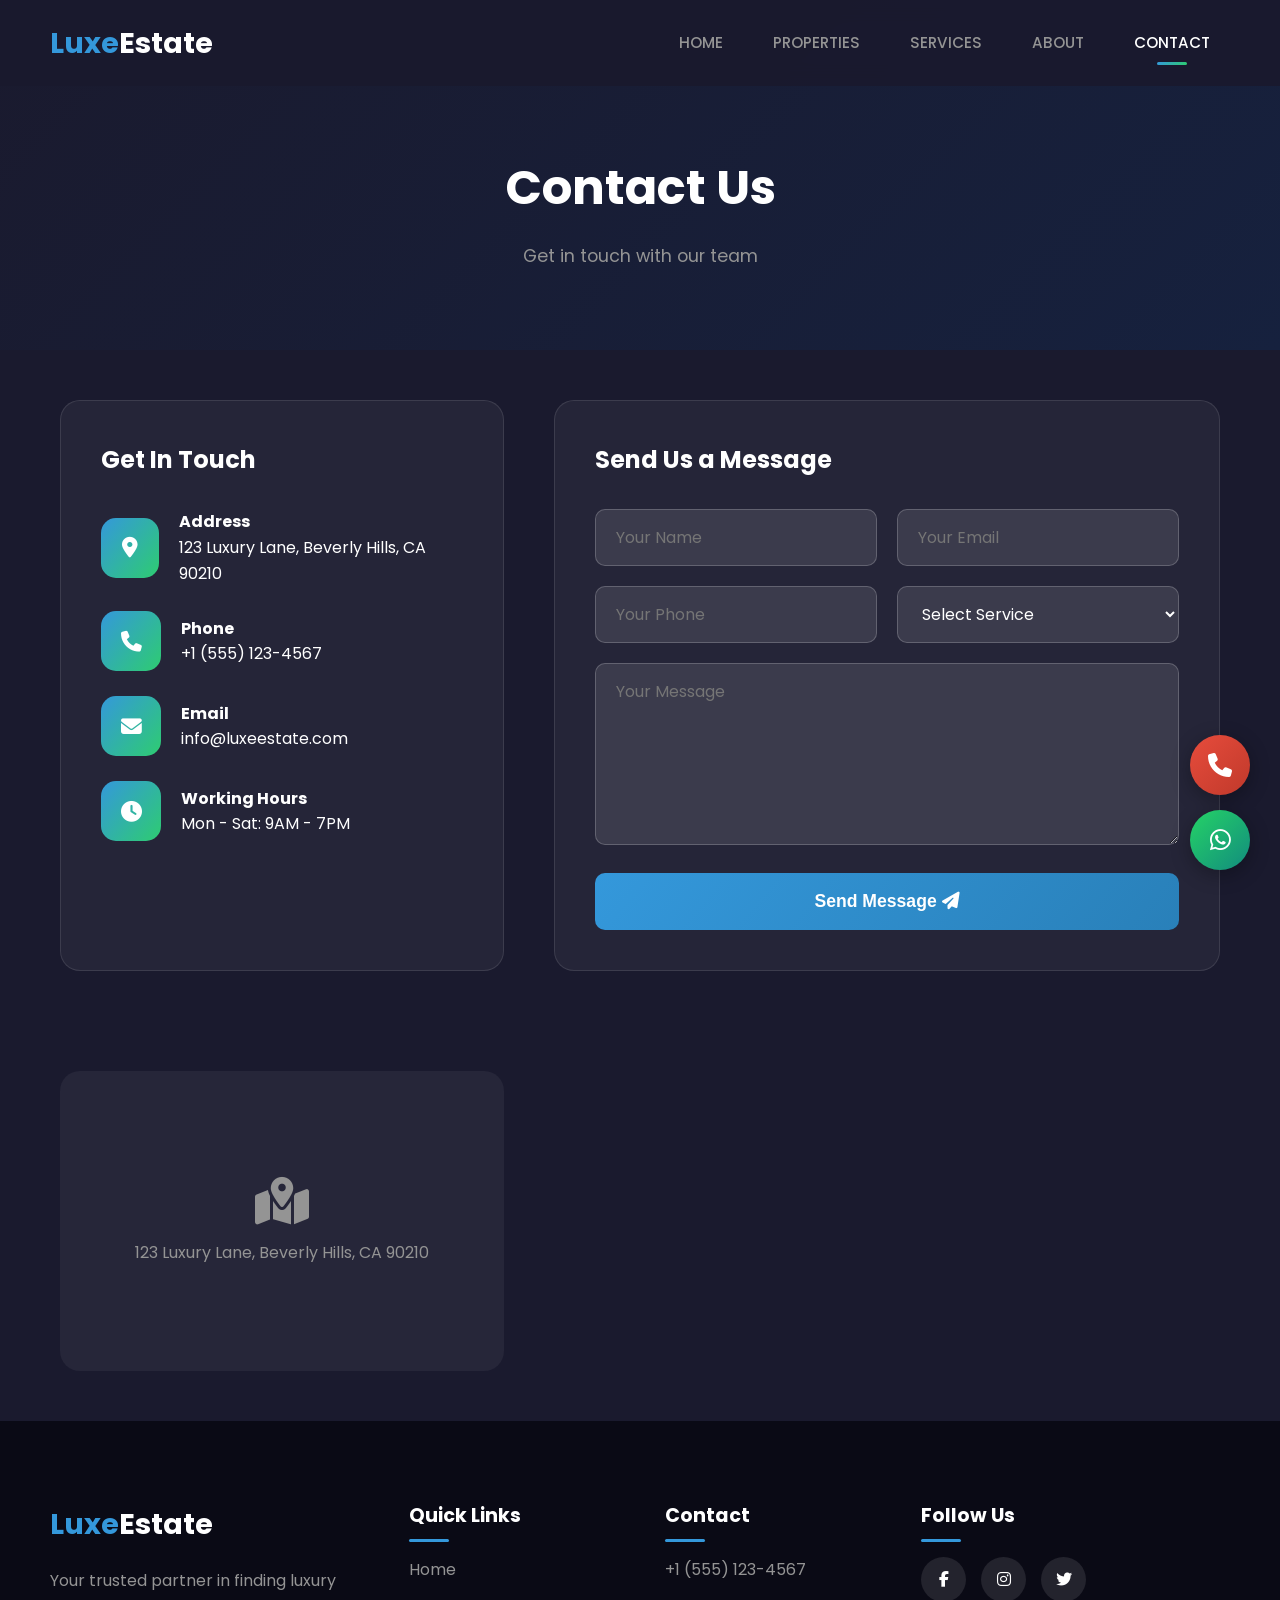
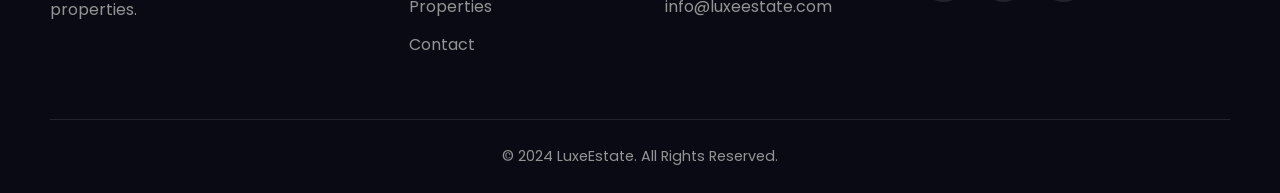
==== contact.html @ 628605b5 "first commit" ====
<!DOCTYPE html>
<html lang="en">
<head>
    <meta charset="UTF-8">
    <meta name="viewport" content="width=device-width, initial-scale=1.0">
    <title>Contact Us - LuxeEstate</title>
    <link rel="stylesheet" href="style.css">
    <link href="https://fonts.googleapis.com/css2?family=Poppins:wght@300;400;500;600;700&display=swap" rel="stylesheet">
    <link rel="stylesheet" href="https://cdnjs.cloudflare.com/ajax/libs/font-awesome/6.4.0/css/all.min.css">
    <style>
        body { overflow-y: auto; background: #1a1a2e; }
        .page-header {
            background: linear-gradient(135deg, #1a1a2e 0%, #16213e 100%);
            padding: 150px 50px 80px;
            text-align: center;
        }
        .page-header h1 { font-size: 3rem; margin-bottom: 15px; }
        .page-header p { color: #949494; font-size: 1.1rem; }
        .contact-page {
            max-width: 1200px;
            margin: 0 auto;
            padding: 50px 20px;
            display: grid;
            grid-template-columns: 1fr 1.5fr;
            gap: 50px;
        }
        
        .contact-info-box {
            background: rgba(255,255,255,0.05);
            padding: 40px;
            border-radius: 20px;
            border: 1px solid rgba(255,255,255,0.1);
        }
        .contact-info-box h2 { margin-bottom: 30px; }
        
        .info-row {
            display: flex;
            align-items: center;
            gap: 20px;
            margin-bottom: 25px;
        }
        .info-icon-box {
            width: 60px;
            height: 60px;
            background: linear-gradient(130deg, #3498db, #2ecc71);
            border-radius: 15px;
            display: flex;
            align-items: center;
            justify-content: center;
            color: white;
            font-size: 1.3rem;
        }
        
        .contact-form-page {
            background: rgba(255,255,255,0.05);
            padding: 40px;
            border-radius: 20px;
            border: 1px solid rgba(255,255,255,0.1);
        }
        .contact-form-page h2 { margin-bottom: 30px; }
        
        .form-row-page {
            display: grid;
            grid-template-columns: 1fr 1fr;
            gap: 20px;
        }
        
        .form-group-page {
            margin-bottom: 20px;
        }
        
        .form-group-page input,
        .form-group-page select,
        .form-group-page textarea {
            width: 100%;
            padding: 15px 20px;
            background: rgba(255,255,255,0.1);
            border: 1px solid rgba(255,255,255,0.2);
            border-radius: 10px;
            color: white;
            font-size: 1rem;
            font-family: 'Poppins', sans-serif;
        }
        
        .form-group-page input:focus,
        .form-group-page select:focus,
        .form-group-page textarea:focus {
            outline: none;
            border-color: #3498db;
        }
        
        .submit-btn-page {
            width: 100%;
            padding: 18px;
            background: linear-gradient(130deg, #3498db, #2980b9);
            border: none;
            border-radius: 10px;
            color: white;
            font-size: 1.1rem;
            font-weight: 600;
            cursor: pointer;
            transition: 0.3s;
        }
        
        .submit-btn-page:hover {
            transform: translateY(-3px);
            box-shadow: 0 10px 30px rgba(52, 152, 219, 0.4);
        }

        .map-container {
            margin-top: 50px;
            height: 300px;
            background: rgba(255,255,255,0.05);
            border-radius: 20px;
            display: flex;
            align-items: center;
            justify-content: center;
            color: #949494;
        }

        @media (max-width: 768px) {
            .contact-page { grid-template-columns: 1fr; }
            .form-row-page { grid-template-columns: 1fr; }
        }
    </style>
</head>

    <header>
        <div class="logo"><span>Luxe</span>Estate</div>
        <nav>
            <a href="index.html">HOME</a>
            <a href="index.html#properties">PROPERTIES</a>
            <a href="index.html#services">SERVICES</a>
            <a href="about.html">ABOUT</a>
            <a href="contact.html" class="active">CONTACT</a>
        </nav>
        <div class="menu-toggle"><i class="fas fa-bars"></i></div>
    </header>

    <div class="page-header">
        <h1>Contact Us</h1>
        <p>Get in touch with our team</p>
    </div>

    <div class="contact-page">
        <div class="contact-info-box">
            <h2>Get In Touch</h2>
            
            <div class="info-row">
                <div class="info-icon-box"><i class="fas fa-map-marker-alt"></i></div>
                <div>
                    <h4>Address</h4>
                    <p>123 Luxury Lane, Beverly Hills, CA 90210</p>
                </div>
            </div>
            
            <div class="info-row">
                <div class="info-icon-box"><i class="fas fa-phone"></i></div>
                <div>
                    <h4>Phone</h4>
                    <p>+1 (555) 123-4567</p>
                </div>
            </div>
            
            <div class="info-row">
                <div class="info-icon-box"><i class="fas fa-envelope"></i></div>
                <div>
                    <h4>Email</h4>
                    <p>info@luxeestate.com</p>
                </div>
            </div>
            
            <div class="info-row">
                <div class="info-icon-box"><i class="fas fa-clock"></i></div>
                <div>
                    <h4>Working Hours</h4>
                    <p>Mon - Sat: 9AM - 7PM</p>
                </div>
            </div>
        </div>

        <div class="contact-form-page">
            <h2>Send Us a Message</h2>
            <form id="contactFormPage">
                <div class="form-row-page">
                    <div class="form-group-page">
                        <input type="text" placeholder="Your Name" required>
                    </div>
                    <div class="form-group-page">
                        <input type="email" placeholder="Your Email" required>
                    </div>
                </div>
                <div class="form-row-page">
                    <div class="form-group-page">
                        <input type="tel" placeholder="Your Phone">
                    </div>
                    <div class="form-group-page">
                        <select required>
                            <option value="">Select Service</option>
                            <option>Buy Property</option>
                            <option>Sell Property</option>
                            <option>Rent Property</option>
                            <option>Other Inquiry</option>
                        </select>
                    </div>
                </div>
                <div class="form-group-page">
                    <textarea placeholder="Your Message" rows="6" required></textarea>
                </div>
                <button type="submit" class="submit-btn-page">Send Message <i class="fas fa-paper-plane"></i></button>
            </form>
        </div>
    </div>

    <div class="contact-page" style="padding-top: 0;">
        <div class="map-container" style="width: 100%;">
            <div style="text-align: center;">
                <i class="fas fa-map-marked-alt" style="font-size: 3rem; margin-bottom: 15px;"></i>
                <p>123 Luxury Lane, Beverly Hills, CA 90210</p>
            </div>
        </div>
    </div>

    <footer>
        <div class="footer-content">
            <div class="footer-grid">
                <div class="footer-col">
                    <div class="footer-logo"><span>Luxe</span>Estate</div>
                    <p>Your trusted partner in finding luxury properties.</p>
                </div>
                <div class="footer-col">
                    <h4>Quick Links</h4>
                    <ul>
                        <li><a href="index.html">Home</a></li>
                        <li><a href="index.html#properties">Properties</a></li>
                        <li><a href="contact.html">Contact</a></li>
                    </ul>
                </div>
                <div class="footer-col">
                    <h4>Contact</h4>
                    <ul>
                        <li><a href="tel:+15551234567">+1 (555) 123-4567</a></li>
                        <li><a href="mailto:info@luxeestate.com">info@luxeestate.com</a></li>
                    </ul>
                </div>
                <div class="footer-col">
                    <h4>Follow Us</h4>
                    <div class="footer-social">
                        <a href="#"><i class="fab fa-facebook-f"></i></a>
                        <a href="#"><i class="fab fa-instagram"></i></a>
                        <a href="#"><i class="fab fa-twitter"></i></a>
                    </div>
                </div>
            </div>
        </div>
        <div class="footer-bottom">
            <p>&copy; 2024 LuxeEstate. All Rights Reserved.</p>
        </div>
    </footer>

    <div class="floating-widget">
        <a href="tel:+15551234567" class="widget-btn call-btn"><i class="fas fa-phone"></i></a>
        <a href="https://wa.me/15551234567" class="widget-btn whatsapp-btn" target="_blank"><i class="fab fa-whatsapp"></i></a>
    </div>

    <script>
        document.getElementById('contactFormPage').addEventListener('submit', function(e) {
            e.preventDefault();
            alert('Thank you for your message! We will get back to you soon.');
            this.reset();
        });
    </script>
</body>
</html>
---- style.css ----
/* ============ RESET & BASE ============ */
* {
    margin: 0;
    padding: 0;
    box-sizing: border-box;
}

:root {
    --primary: #3498db;
    --primary-dark: #2980b9;
    --secondary: #2ecc71;
    --dark: #1a1a2e;
    --darker: #0f0f1a;
    --light: #ffffff;
    --gray: #949494;
    --light-gray: #f7fafc;
    --border: #e2e8f0;
    --shadow: 0 10px 40px rgba(0,0,0,0.2);
    --transition: all 0.3s ease;
}

html {
    scroll-behavior: smooth;
}

body {
    font-family: 'Poppins', sans-serif;
    background-color: var(--dark);
    color: var(--light);
    line-height: 1.6;
    overflow-x: hidden;
}

a { text-decoration: none; }
ul { list-style: none; }
img { max-width: 100%; display: block; }

/* ============ HEADER ============ */
header {
    position: fixed;
    top: 0;
    left: 0;
    right: 0;
    display: flex;
    justify-content: space-between;
    align-items: center;
    padding: 20px 50px;
    z-index: 1000;
    background: rgba(26, 26, 46, 0.95);
    backdrop-filter: blur(10px);
    transition: var(--transition);
}

header.scrolled {
    padding: 15px 50px;
    box-shadow: 0 5px 20px rgba(0,0,0,0.3);
}

.logo {
    font-size: 1.8rem;
    font-weight: 700;
    color: var(--light);
}

.logo span {
    color: var(--primary);
}

/* ============ NAVBAR ============ */
header nav {
    position: relative;
    display: flex;
    gap: 10px;
    width: auto;
    margin: 0;
    transform: none;
    top: auto;
    right: auto;
    left: auto;
}

header nav a {
    position: relative;
    width: auto;
    display: inline-block;
    text-align: center;
    color: var(--gray);
    font-family: 'Poppins', sans-serif;
    font-weight: 500;
    font-size: 0.95rem;
    padding: 10px 20px;
    transition: var(--transition);
    text-decoration: none;
}

header nav a::before,
header nav a::after {
    display: none;
}

header nav a:hover,
header nav a.active {
    color: var(--light);
}

header nav a.active::after {
    content: '';
    position: absolute;
    bottom: 0;
    left: 50%;
    transform: translateX(-50%);
    width: 30px;
    height: 3px;
    background: linear-gradient(130deg, var(--primary), var(--secondary));
    border-radius: 2px;
    display: block;
}

#indicator {
    display: none;
}

.menu-toggle {
    display: none;
    font-size: 1.5rem;
    cursor: pointer;
    color: var(--light);
}

/* ============ HERO SECTION ============ */
#home {
    height: 100vh;
    display: flex;
    align-items: center;
    justify-content: center;
    position: relative;
    background: linear-gradient(135deg, var(--darker) 0%, var(--dark) 50%, #1e3a5f 100%);
    overflow: hidden;
}

.hero-overlay {
    position: absolute;
    top: 0;
    left: 0;
    right: 0;
    bottom: 0;
    background: url('data:image/svg+xml,<svg xmlns="http://www.w3.org/2000/svg" viewBox="0 0 100 100"><defs><pattern id="grid" width="10" height="10" patternUnits="userSpaceOnUse"><path d="M 10 0 L 0 0 0 10" fill="none" stroke="rgba(255,255,255,0.03)" stroke-width="0.5"/></pattern></defs><rect width="100" height="100" fill="url(%23grid)"/></svg>');
    pointer-events: none;
}

.hero-content {
    text-align: center;
    z-index: 10;
    padding: 0 20px;
    max-width: 1200px;
}

.hero-content h1 {
    font-size: 4rem;
    margin-bottom: 20px;
    text-shadow: 0 0 50px rgba(52, 152, 219, 0.5);
    animation: fadeInUp 1s ease;
}

.hero-content p {
    font-size: 1.3rem;
    color: var(--gray);
    margin-bottom: 40px;
    animation: fadeInUp 1s ease 0.2s both;
}

/* Search Box */
.search-box {
    display: flex;
    flex-wrap: wrap;
    justify-content: center;
    gap: 15px;
    margin-bottom: 50px;
    animation: fadeInUp 1s ease 0.4s both;
}

.search-input {
    position: relative;
    display: flex;
    align-items: center;
    background: rgba(255,255,255,0.1);
    border: 1px solid rgba(255,255,255,0.2);
    border-radius: 50px;
    padding: 15px 25px;
    min-width: 200px;
}

.search-input i {
    color: var(--primary);
    margin-right: 10px;
}

.search-input input,
.search-input select {
    background: transparent;
    border: none;
    outline: none;
    color: var(--light);
    font-size: 0.95rem;
    font-family: 'Poppins', sans-serif;
    width: 100%;
}

.search-input select option {
    background: var(--dark);
}

.search-btn {
    padding: 15px 40px;
    background: linear-gradient(130deg, var(--primary), var(--primary-dark));
    border: none;
    border-radius: 50px;
    color: var(--light);
    font-size: 1rem;
    font-weight: 600;
    cursor: pointer;
    transition: var(--transition);
    display: flex;
    align-items: center;
    gap: 10px;
}

.search-btn:hover {
    transform: translateY(-3px);
    box-shadow: 0 10px 30px rgba(52, 152, 219, 0.4);
}

/* Hero Stats */
.hero-stats {
    display: flex;
    justify-content: center;
    gap: 60px;
    animation: fadeInUp 1s ease 0.6s both;
}

.stat {
    text-align: center;
}

.stat-number {
    display: block;
    font-size: 2.5rem;
    font-weight: 700;
    color: var(--primary);
}

.stat-label {
    font-size: 0.9rem;
    color: var(--gray);
}

/* ============ SECTIONS COMMON ============ */
section {
    padding: 100px 50px;
}

.section-header {
    text-align: center;
    max-width: 700px;
    margin: 0 auto 60px;
}

.subtitle {
    display: inline-block;
    color: var(--primary);
    font-size: 0.9rem;
    font-weight: 600;
    text-transform: uppercase;
    letter-spacing: 3px;
    margin-bottom: 15px;
}

.section-header h2 {
    font-size: 2.8rem;
    margin-bottom: 15px;
}

.section-header p {
    color: var(--gray);
    font-size: 1.1rem;
}

/* ============ PROPERTIES SECTION ============ */
#properties {
    background: linear-gradient(180deg, var(--darker) 0%, var(--dark) 100%);
}

.filter-buttons {
    display: flex;
    justify-content: center;
    gap: 15px;
    margin-bottom: 50px;
    flex-wrap: wrap;
}

.filter-btn {
    padding: 12px 30px;
    background: transparent;
    border: 2px solid rgba(255,255,255,0.2);
    border-radius: 30px;
    color: var(--gray);
    font-size: 0.95rem;
    font-weight: 500;
    cursor: pointer;
    transition: var(--transition);
}

.filter-btn:hover,
.filter-btn.active {
    background: var(--primary);
    border-color: var(--primary);
    color: var(--light);
}

.properties-grid {
    display: grid;
    grid-template-columns: repeat(auto-fill, minmax(350px, 1fr));
    gap: 30px;
    max-width: 1400px;
    margin: 0 auto;
}

/* Property Card */
.property-card {
    background: rgba(255,255,255,0.05);
    border-radius: 20px;
    overflow: hidden;
    transition: var(--transition);
    border: 1px solid rgba(255,255,255,0.1);
}

.property-card:hover {
    transform: translateY(-10px);
    box-shadow: var(--shadow);
    border-color: var(--primary);
}

.card-image {
    position: relative;
    height: 250px;
    overflow: hidden;
}

.card-image img {
    width: 100%;
    height: 100%;
    object-fit: cover;
    transition: var(--transition);
}

.property-card:hover .card-image img {
    transform: scale(1.1);
}

.badge {
    position: absolute;
    top: 15px;
    left: 15px;
    padding: 8px 18px;
    border-radius: 20px;
    font-size: 0.8rem;
    font-weight: 600;
    text-transform: uppercase;
}

.badge.sale { background: var(--secondary); }
.badge.rent { background: #e74c3c; }
.badge.new { background: var(--primary); }

.card-actions {
    position: absolute;
    top: 15px;
    right: 15px;
    display: flex;
    flex-direction: column;
    gap: 10px;
    opacity: 0;
    transform: translateX(20px);
    transition: var(--transition);
}

.property-card:hover .card-actions {
    opacity: 1;
    transform: translateX(0);
}

.action-btn {
    width: 40px;
    height: 40px;
    background: rgba(0,0,0,0.6);
    border: none;
    border-radius: 50%;
    color: var(--light);
    cursor: pointer;
    transition: var(--transition);
}

.action-btn:hover {
    background: var(--primary);
}

.card-details {
    padding: 25px;
}

.price-row {
    display: flex;
    justify-content: space-between;
    align-items: center;
    margin-bottom: 10px;
}

.property-price {
    font-size: 1.8rem;
    font-weight: 700;
    color: var(--light);
}

.property-price span {
    font-size: 1rem;
    font-weight: 400;
    color: var(--gray);
}

.property-type {
    background: rgba(52, 152, 219, 0.2);
    color: var(--primary);
    padding: 5px 15px;
    border-radius: 15px;
    font-size: 0.85rem;
    font-weight: 500;
}

.property-title {
    font-size: 1.2rem;
    margin-bottom: 8px;
    color: var(--light);
}

.property-address {
    color: var(--gray);
    font-size: 0.9rem;
    margin-bottom: 20px;
    display: flex;
    align-items: center;
    gap: 5px;
}

.property-address i {
    color: var(--primary);
}

.property-features {
    display: flex;
    gap: 20px;
    padding: 15px 0;
    border-top: 1px solid rgba(255,255,255,0.1);
    border-bottom: 1px solid rgba(255,255,255,0.1);
}

.property-features .feature {
    display: flex;
    align-items: center;
    gap: 8px;
    color: var(--gray);
    font-size: 0.9rem;
}

.property-features .feature i {
    color: var(--primary);
}

.card-footer {
    display: flex;
    justify-content: space-between;
    align-items: center;
    margin-top: 20px;
}

.realtor {
    display: flex;
    align-items: center;
    gap: 10px;
}

.realtor-img {
    width: 40px;
    height: 40px;
    border-radius: 50%;
    background-size: cover;
    background-position: center;
}

.realtor span {
    font-size: 0.9rem;
    color: var(--gray);
}

.view-btn {
    padding: 10px 20px;
    background: transparent;
    border: 2px solid var(--primary);
    border-radius: 25px;
    color: var(--primary);
    font-weight: 500;
    cursor: pointer;
    transition: var(--transition);
}

.view-btn:hover {
    background: var(--primary);
    color: var(--light);
}

.view-all-container {
    text-align: center;
    margin-top: 50px;
}

.view-all-btn {
    padding: 15px 40px;
    background: var(--primary);
    border: none;
    border-radius: 30px;
    color: var(--light);
    font-size: 1rem;
    font-weight: 600;
    cursor: pointer;
    transition: var(--transition);
    display: inline-flex;
    align-items: center;
    gap: 10px;
}

.view-all-btn:hover {
    background: var(--primary-dark);
    transform: translateX(5px);
}

/* ============ SERVICES SECTION ============ */
#services {
    background: var(--darker);
}

.services-grid {
    display: grid;
    grid-template-columns: repeat(auto-fit, minmax(300px, 1fr));
    gap: 30px;
    max-width: 1200px;
    margin: 0 auto;
}

.service-card {
    background: rgba(255,255,255,0.05);
    padding: 40px 30px;
    border-radius: 20px;
    text-align: center;
    transition: var(--transition);
    border: 1px solid rgba(255,255,255,0.1);
}

.service-card:hover {
    transform: translateY(-10px);
    border-color: var(--primary);
    box-shadow: 0 20px 40px rgba(0,0,0,0.3);
}

.service-icon {
    width: 80px;
    height: 80px;
    background: linear-gradient(130deg, var(--primary), var(--secondary));
    border-radius: 50%;
    display: flex;
    align-items: center;
    justify-content: center;
    margin: 0 auto 25px;
}

.service-icon i {
    font-size: 2rem;
    color: var(--light);
}

.service-card h3 {
    font-size: 1.3rem;
    margin-bottom: 15px;
    color: var(--light);
}

.service-card p {
    color: var(--gray);
    font-size: 0.95rem;
}

/* ============ ABOUT SECTION ============ */
#about {
    background: linear-gradient(135deg, var(--dark) 0%, var(--darker) 100%);
}

.about-container {
    display: grid;
    grid-template-columns: 1fr 1fr;
    gap: 60px;
    max-width: 1200px;
    margin: 0 auto;
    align-items: center;
}

.about-image {
    position: relative;
}

.about-image img {
    border-radius: 20px;
    width: 100%;
}

.about-experience {
    position: absolute;
    bottom: -20px;
    right: -20px;
    background: linear-gradient(130deg, var(--primary), var(--secondary));
    padding: 25px 35px;
    border-radius: 15px;
    text-align: center;
}

.exp-number {
    display: block;
    font-size: 2.5rem;
    font-weight: 700;
}

.exp-text {
    font-size: 0.85rem;
    color: rgba(255,255,255,0.8);
}

.about-content .subtitle {
    text-align: left;
}

.about-content h2 {
    font-size: 2.5rem;
    margin-bottom: 20px;
}

.about-content > p {
    color: var(--gray);
    margin-bottom: 30px;
    line-height: 1.8;
}

.about-features {
    display: grid;
    grid-template-columns: 1fr 1fr;
    gap: 15px;
    margin-bottom: 30px;
}

.about-feature {
    display: flex;
    align-items: center;
    gap: 10px;
    color: var(--light);
}

.about-feature i {
    color: var(--secondary);
}

.about-btn {
    padding: 15px 35px;
    background: var(--primary);
    border: none;
    border-radius: 30px;
    color: var(--light);
    font-size: 1rem;
    font-weight: 600;
    cursor: pointer;
    transition: var(--transition);
    display: inline-flex;
    align-items: center;
    gap: 10px;
}

.about-btn:hover {
    background: var(--primary-dark);
}

/* ============ TESTIMONIALS SECTION ============ */
#testimonials {
    background: var(--darker);
}

.testimonials-container {
    display: grid;
    grid-template-columns: repeat(auto-fit, minmax(320px, 1fr));
    gap: 30px;
    max-width: 1200px;
    margin: 0 auto;
}

.testimonial-card {
    background: rgba(255,255,255,0.05);
    padding: 40px 30px;
    border-radius: 20px;
    position: relative;
    border: 1px solid rgba(255,255,255,0.1);
}

.quote-icon {
    font-size: 2rem;
    color: var(--primary);
    margin-bottom: 20px;
}

.testimonial-text {
    font-size: 1rem;
    color: var(--gray);
    line-height: 1.8;
    margin-bottom: 25px;
}

.testimonial-author {
    display: flex;
    align-items: center;
    gap: 15px;
    margin-bottom: 15px;
}

.author-img {
    width: 50px;
    height: 50px;
    border-radius: 50%;
    background-size: cover;
    background-position: center;
}

.author-info h4 {
    font-size: 1rem;
    color: var(--light);
}

.author-info span {
    font-size: 0.85rem;
    color: var(--gray);
}

.testimonial-rating {
    color: #f1c40f;
}

/* ============ AGENTS SECTION ============ */
#agents {
    background: linear-gradient(180deg, var(--darker) 0%, var(--dark) 100%);
}

.agents-grid {
    display: grid;
    grid-template-columns: repeat(auto-fit, minmax(300px, 1fr));
    gap: 30px;
    max-width: 1200px;
    margin: 0 auto;
}

.agent-card {
    background: rgba(255,255,255,0.05);
    border-radius: 20px;
    overflow: hidden;
    transition: var(--transition);
    border: 1px solid rgba(255,255,255,0.1);
}

.agent-card:hover {
    transform: translateY(-10px);
    border-color: var(--primary);
}

.agent-image {
    position: relative;
    height: 300px;
    overflow: hidden;
}

.agent-image img {
    width: 100%;
    height: 100%;
    object-fit: cover;
    transition: var(--transition);
}

.agent-card:hover .agent-image img {
    transform: scale(1.1);
}

.agent-social {
    position: absolute;
    bottom: 0;
    left: 0;
    right: 0;
    display: flex;
    justify-content: center;
    gap: 15px;
    padding: 15px;
    background: linear-gradient(to top, rgba(0,0,0,0.8), transparent);
    transform: translateY(100%);
    transition: var(--transition);
}

.agent-card:hover .agent-social {
    transform: translateY(0);
}

.agent-social a {
    width: 40px;
    height: 40px;
    background: var(--primary);
    border-radius: 50%;
    display: flex;
    align-items: center;
    justify-content: center;
    color: var(--light);
    transition: var(--transition);
}

.agent-social a:hover {
    background: var(--secondary);
}

.agent-info {
    padding: 25px;
    text-align: center;
}

.agent-info h3 {
    font-size: 1.3rem;
    margin-bottom: 5px;
}

.agent-title {
    color: var(--primary);
    font-size: 0.9rem;
    margin-bottom: 15px;
}

.agent-contact {
    color: var(--gray);
    font-size: 0.9rem;
}

/* ============ CTA SECTION ============ */
.cta-section {
    background: linear-gradient(135deg, var(--primary) 0%, #2980b9 100%);
    padding: 80px 50px;
    text-align: center;
}

.cta-content h2 {
    font-size: 2.5rem;
    margin-bottom: 15px;
}

.cta-content > p {
    font-size: 1.1rem;
    margin-bottom: 35px;
    opacity: 0.9;
}

.cta-buttons {
    display: flex;
    justify-content: center;
    gap: 20px;
    flex-wrap: wrap;
}

.cta-primary,
.cta-secondary {
    padding: 15px 40px;
    border-radius: 30px;
    font-size: 1rem;
    font-weight: 600;
    transition: var(--transition);
}

.cta-primary {
    background: var(--light);
    color: var(--primary);
}

.cta-primary:hover {
    transform: translateY(-3px);
    box-shadow: 0 10px 30px rgba(0,0,0,0.3);
}

.cta-secondary {
    background: transparent;
    border: 2px solid var(--light);
    color: var(--light);
}

.cta-secondary:hover {
    background: var(--light);
    color: var(--primary);
}

/* ============ CONTACT SECTION ============ */
#contact {
    background: var(--darker);
}

.contact-container {
    display: grid;
    grid-template-columns: 1fr 1.5fr;
    gap: 50px;
    max-width: 1200px;
    margin: 0 auto;
}

.contact-info {
    display: flex;
    flex-direction: column;
    gap: 30px;
}

.info-item {
    display: flex;
    gap: 20px;
    align-items: flex-start;
}

.info-icon {
    width: 60px;
    height: 60px;
    background: linear-gradient(130deg, var(--primary), var(--secondary));
    border-radius: 15px;
    display: flex;
    align-items: center;
    justify-content: center;
    flex-shrink: 0;
}

.info-icon i {
    font-size: 1.3rem;
    color: var(--light);
}

.info-content h4 {
    font-size: 1.1rem;
    margin-bottom: 5px;
}

.info-content p {
    color: var(--gray);
    font-size: 0.95rem;
}

.contact-form {
    background: rgba(255,255,255,0.05);
    padding: 40px;
    border-radius: 20px;
    border: 1px solid rgba(255,255,255,0.1);
}

.form-row {
    display: grid;
    grid-template-columns: 1fr 1fr;
    gap: 20px;
}

.form-group {
    margin-bottom: 20px;
}

.form-group input,
.form-group select,
.form-group textarea {
    width: 100%;
    padding: 15px 20px;
    background: rgba(255,255,255,0.1);
    border: 1px solid rgba(255,255,255,0.2);
    border-radius: 10px;
    color: var(--light);
    font-size: 1rem;
    font-family: 'Poppins', sans-serif;
    transition: var(--transition);
}

.form-group input:focus,
.form-group select:focus,
.form-group textarea:focus {
    outline: none;
    border-color: var(--primary);
    background: rgba(255,255,255,0.15);
}

.form-group textarea {
    resize: vertical;
}

.form-group select option {
    background: var(--dark);
}

.submit-btn {
    width: 100%;
    padding: 18px;
    background: linear-gradient(130deg, var(--primary), var(--primary-dark));
    border: none;
    border-radius: 10px;
    color: var(--light);
    font-size: 1.1rem;
    font-weight: 600;
    cursor: pointer;
    transition: var(--transition);
    display: flex;
    align-items: center;
    justify-content: center;
    gap: 10px;
}

.submit-btn:hover {
    transform: translateY(-3px);
    box-shadow: 0 10px 30px rgba(52, 152, 219, 0.4);
}

/* ============ FOOTER ============ */
footer {
    background: #0a0a15;
    padding-top: 80px;
}

.footer-content {
    max-width: 1400px;
    margin: 0 auto;
    padding: 0 50px;
}

.footer-grid {
    display: grid;
    grid-template-columns: 1.5fr 1fr 1fr 1.5fr;
    gap: 50px;
    padding-bottom: 50px;
    border-bottom: 1px solid rgba(255,255,255,0.1);
}

.footer-logo {
    font-size: 1.8rem;
    font-weight: 700;
    margin-bottom: 20px;
}

.footer-logo span {
    color: var(--primary);
}

.footer-col > p {
    color: var(--gray);
    margin-bottom: 25px;
    line-height: 1.8;
}

.footer-social {
    display: flex;
    gap: 15px;
}

.footer-social a {
    width: 45px;
    height: 45px;
    background: rgba(255,255,255,0.1);
    border-radius: 50%;
    display: flex;
    align-items: center;
    justify-content: center;
    color: var(--light);
    transition: var(--transition);
}

.footer-social a:hover {
    background: var(--primary);
    transform: translateY(-5px);
}

.footer-col h4 {
    font-size: 1.2rem;
    margin-bottom: 25px;
    position: relative;
}

.footer-col h4::after {
    content: '';
    position: absolute;
    bottom: -10px;
    left: 0;
    width: 40px;
    height: 3px;
    background: var(--primary);
    border-radius: 2px;
}

.footer-col ul li {
    margin-bottom: 12px;
}

.footer-col ul li a {
    color: var(--gray);
    transition: var(--transition);
}

.footer-col ul li a:hover {
    color: var(--primary);
    padding-left: 5px;
}

.newsletter-form {
    display: flex;
    gap: 10px;
}

.newsletter-form input {
    flex: 1;
    padding: 15px;
    background: rgba(255,255,255,0.1);
    border: 1px solid rgba(255,255,255,0.2);
    border-radius: 10px;
    color: var(--light);
    font-family: 'Poppins', sans-serif;
}

.newsletter-form button {
    padding: 15px 20px;
    background: var(--primary);
    border: none;
    border-radius: 10px;
    color: var(--light);
    cursor: pointer;
    transition: var(--transition);
}

.newsletter-form button:hover {
    background: var(--primary-dark);
}

.footer-bottom {
    text-align: center;
    padding: 25px;
    color: var(--gray);
    font-size: 0.9rem;
}

/* ============ RESPONSIVE ============ */
@media (max-width: 1024px) {
    .about-container {
        grid-template-columns: 1fr;
        gap: 40px;
    }
    
    .contact-container {
        grid-template-columns: 1fr;
    }
    
    .footer-grid {
        grid-template-columns: 1fr 1fr;
    }
}

@media (max-width: 768px) {
    header {
        padding: 15px 20px;
    }
    
    header nav {
        display: none;
        position: absolute;
        top: 100%;
        left: 0;
        right: 0;
        background: rgba(26, 26, 46, 0.98);
        flex-direction: column;
        padding: 20px;
    }
    
    header nav.active {
        display: flex;
    }
    
    .menu-toggle {
        display: block;
    }
    
    .hero-content h1 {
        font-size: 2.5rem;
    }
    
    .search-box {
        flex-direction: column;
        align-items: center;
    }
    
    .search-input {
        width: 100%;
        max-width: 300px;
    }
    
    .hero-stats {
        gap: 30px;
    }
    
    .stat-number {
        font-size: 2rem;
    }
    
    .form-row {
        grid-template-columns: 1fr;
    }
    
    .footer-grid {
        grid-template-columns: 1fr;
    }
    
    section {
        padding: 60px 20px;
    }
    
    .section-header h2 {
        font-size: 2rem;
    }
}

/* ============ ANIMATIONS ============ */
@keyframes fadeInUp {
    from {
        opacity: 0;
        transform: translateY(30px);
    }
    to {
        opacity: 1;
        transform: translateY(0);
    }
}

section {
    opacity: 0;
    transform: translateY(30px);
    transition: all 0.8s ease;
}

section.visible {
    opacity: 1;
    transform: translateY(0);
}

/* ============ FLOATING WIDGET ============ */
.floating-widget {
    position: fixed;
    bottom: 30px;
    right: 30px;
    display: flex;
    flex-direction: column;
    gap: 15px;
    z-index: 9999;
}

.widget-btn {
    width: 60px;
    height: 60px;
    border-radius: 50%;
    display: flex;
    align-items: center;
    justify-content: center;
    font-size: 1.5rem;
    color: white;
    text-decoration: none;
    transition: all 0.3s ease;
    box-shadow: 0 5px 20px rgba(0,0,0,0.3);
    animation: pulse 2s infinite;
}

.call-btn {
    background: linear-gradient(135deg, #e74c3c, #c0392b);
}

.call-btn:hover {
    transform: scale(1.1);
    animation: none;
}

.whatsapp-btn {
    background: linear-gradient(135deg, #25D366, #128C7E);
}

.whatsapp-btn:hover {
    transform: scale(1.1);
    animation: none;
}

@keyframes pulse {
    0%, 100% {
        box-shadow: 0 5px 20px rgba(0,0,0,0.3);
    }
    50% {
        box-shadow: 0 5px 30px rgba(37, 211, 102, 0.5);
    }
}

/* Wishlist Nav Link */
.wishlist-link {
    margin-left: 15px;
    padding: 10px 15px !important;
    background: rgba(231, 76, 60, 0.2);
    border-radius: 25px;
}

.wishlist-link:hover {
    color: #e74c3c !important;
}

.wishlist-link i {
    font-size: 1.1rem;
}

@media (max-width: 768px) {
    .floating-widget {
        bottom: 20px;
        right: 20px;
    }
    
    .widget-btn {
        width: 55px;
        height: 55px;
        font-size: 1.3rem;
    }
}
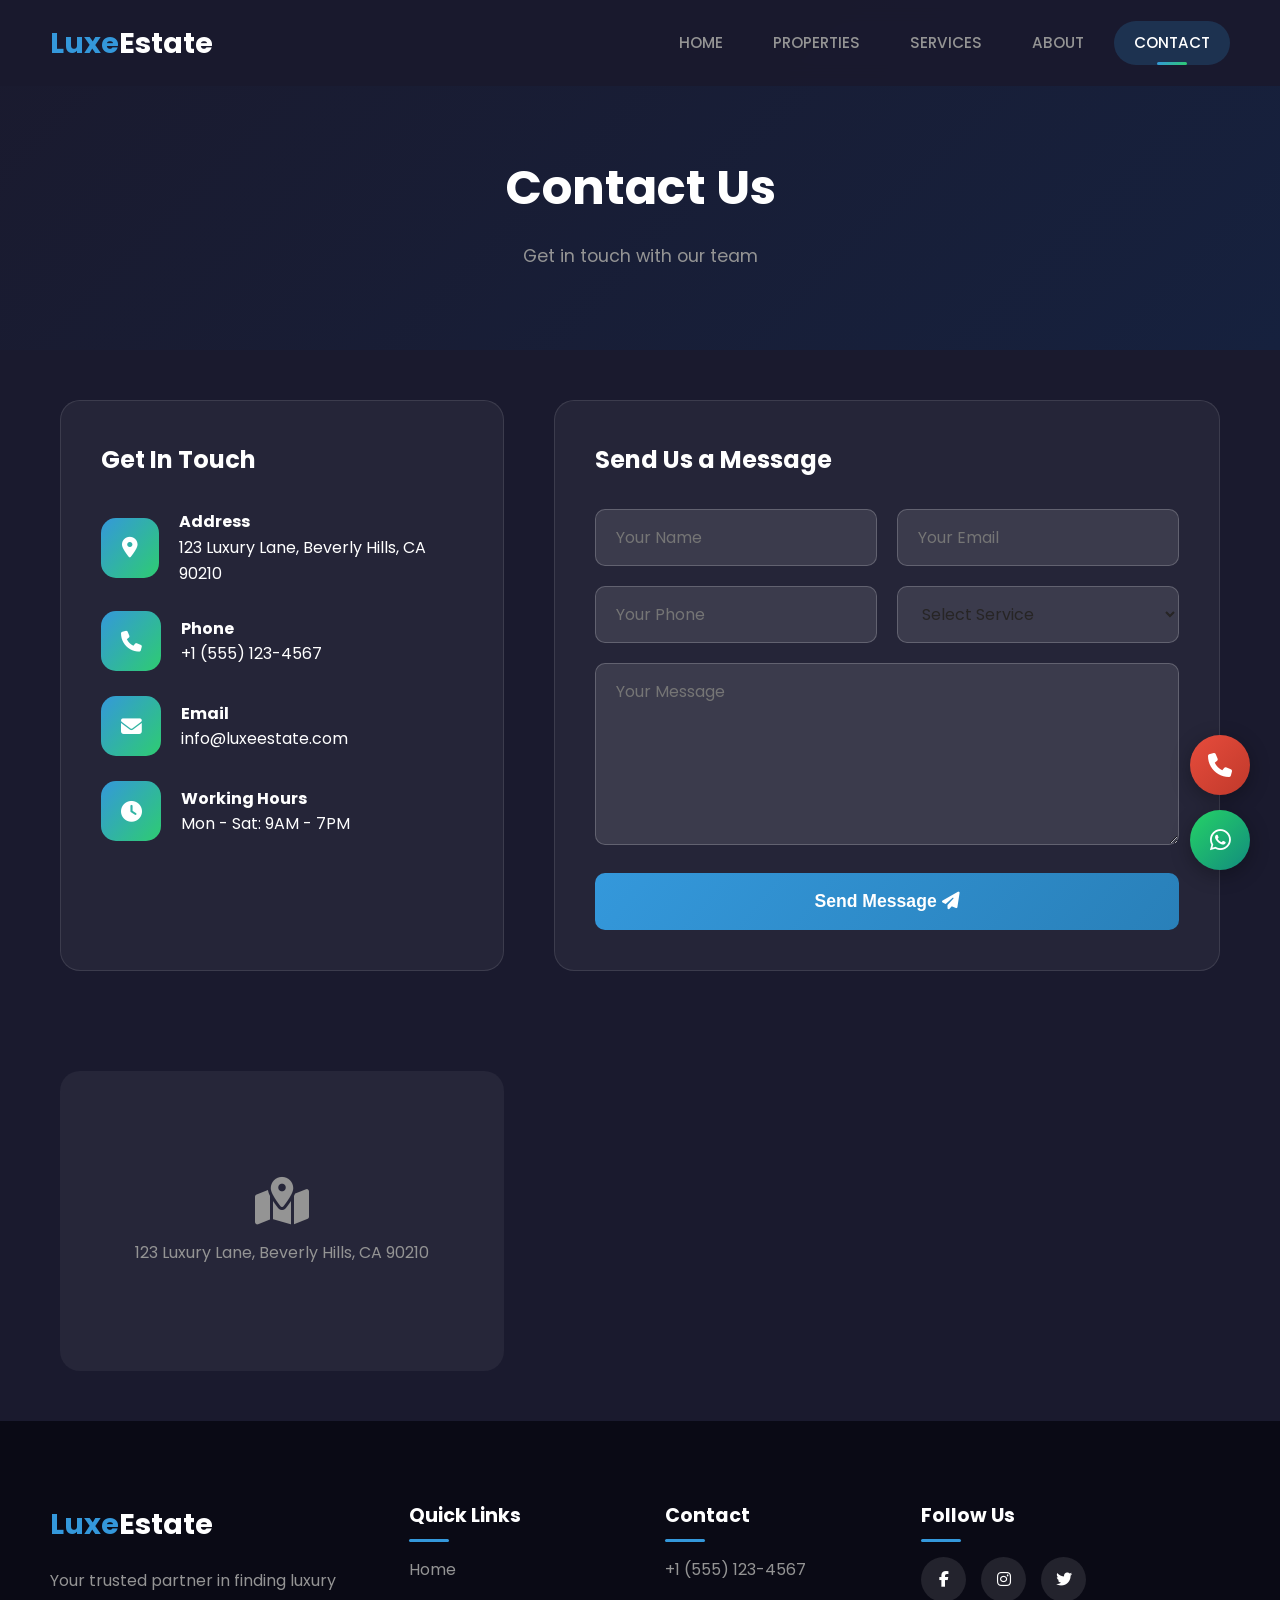
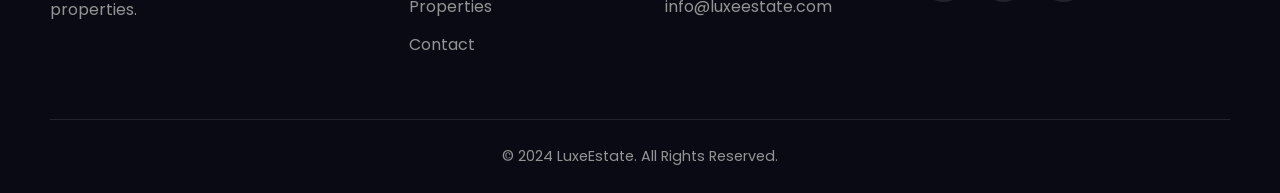
==== commit c992e4ba: "kya change kiya" ====
--- a/contact.html
+++ b/contact.html
@@ -9,6 +9,62 @@
     <link rel="stylesheet" href="https://cdnjs.cloudflare.com/ajax/libs/font-awesome/6.4.0/css/all.min.css">
     <style>
         body { overflow-y: auto; background: #1a1a2e; }
+        header {
+            position: fixed;
+            top: 0;
+            left: 0;
+            right: 0;
+            display: flex;
+            justify-content: space-between;
+            align-items: center;
+            padding: 20px 50px;
+            z-index: 1000;
+            background: rgba(26, 26, 46, 0.95);
+            backdrop-filter: blur(10px);
+        }
+        .logo {
+            font-size: 1.8rem;
+            font-weight: 700;
+            color: white;
+            text-decoration: none;
+        }
+        .logo span { color: #3498db; }
+        header nav {
+            display: flex;
+            gap: 10px;
+            position: relative;
+        }
+        header nav a {
+            color: #949494;
+            text-decoration: none;
+            font-weight: 500;
+            padding: 10px 20px;
+            border-radius: 25px;
+            transition: 0.3s;
+        }
+        header nav a:hover, header nav a.active { color: white; background: rgba(52,152,219,0.2); }
+        .menu-toggle {
+            display: none;
+            font-size: 1.5rem;
+            cursor: pointer;
+            color: white;
+            z-index: 1001;
+        }
+        @media (max-width: 768px) {
+            .menu-toggle { display: block; }
+            header nav {
+                display: none;
+                position: absolute;
+                top: 100%;
+                left: 0;
+                right: 0;
+                background: rgba(26, 26, 46, 0.98);
+                flex-direction: column;
+                padding: 20px;
+            }
+            header nav.active { display: flex; }
+            header { padding: 15px 20px; }
+        }
         .page-header {
             background: linear-gradient(135deg, #1a1a2e 0%, #16213e 100%);
             padding: 150px 50px 80px;
@@ -77,7 +133,7 @@
             background: rgba(255,255,255,0.1);
             border: 1px solid rgba(255,255,255,0.2);
             border-radius: 10px;
-            color: white;
+            color: rgb(39, 37, 37);
             font-size: 1rem;
             font-family: 'Poppins', sans-serif;
         }
@@ -126,7 +182,7 @@
 </head>
 
     <header>
-        <div class="logo"><span>Luxe</span>Estate</div>
+        <a href="index.html" class="logo"><span>Luxe</span>Estate</a>
         <nav>
             <a href="index.html">HOME</a>
             <a href="index.html#properties">PROPERTIES</a>
